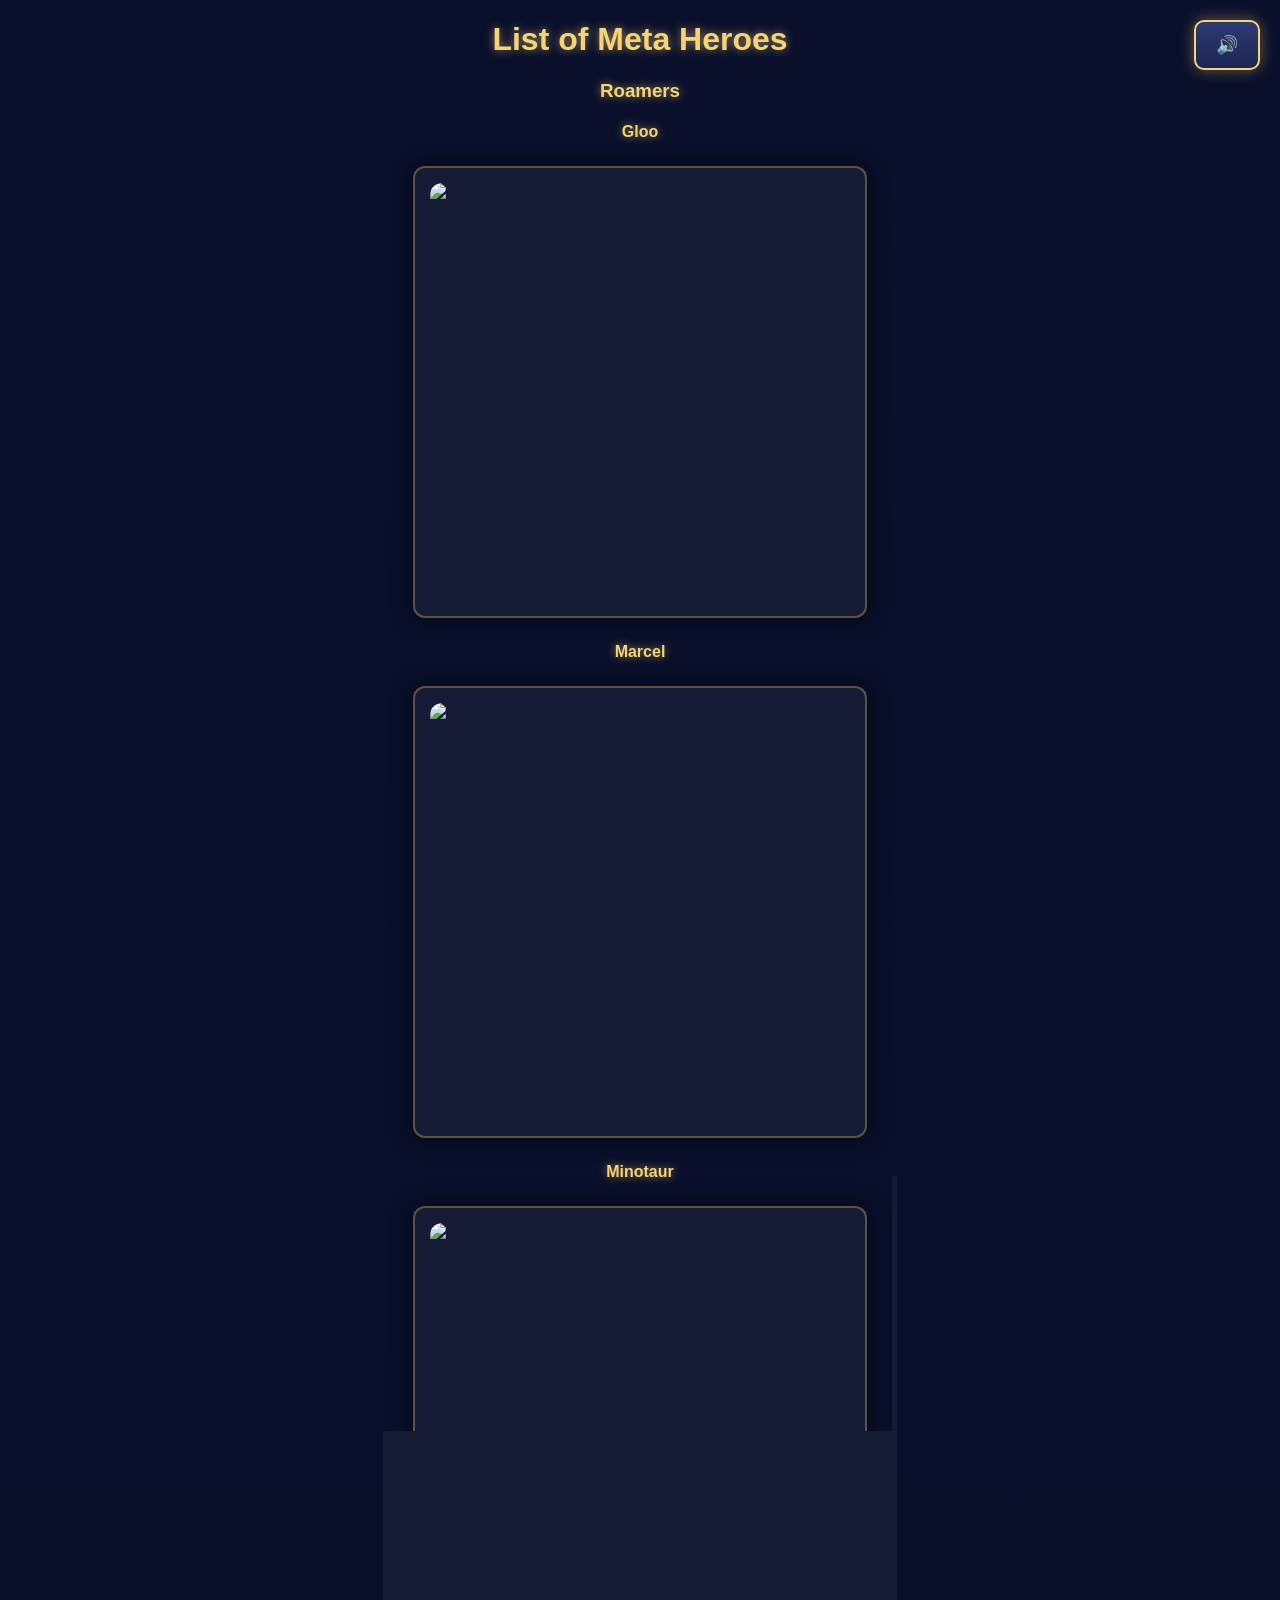
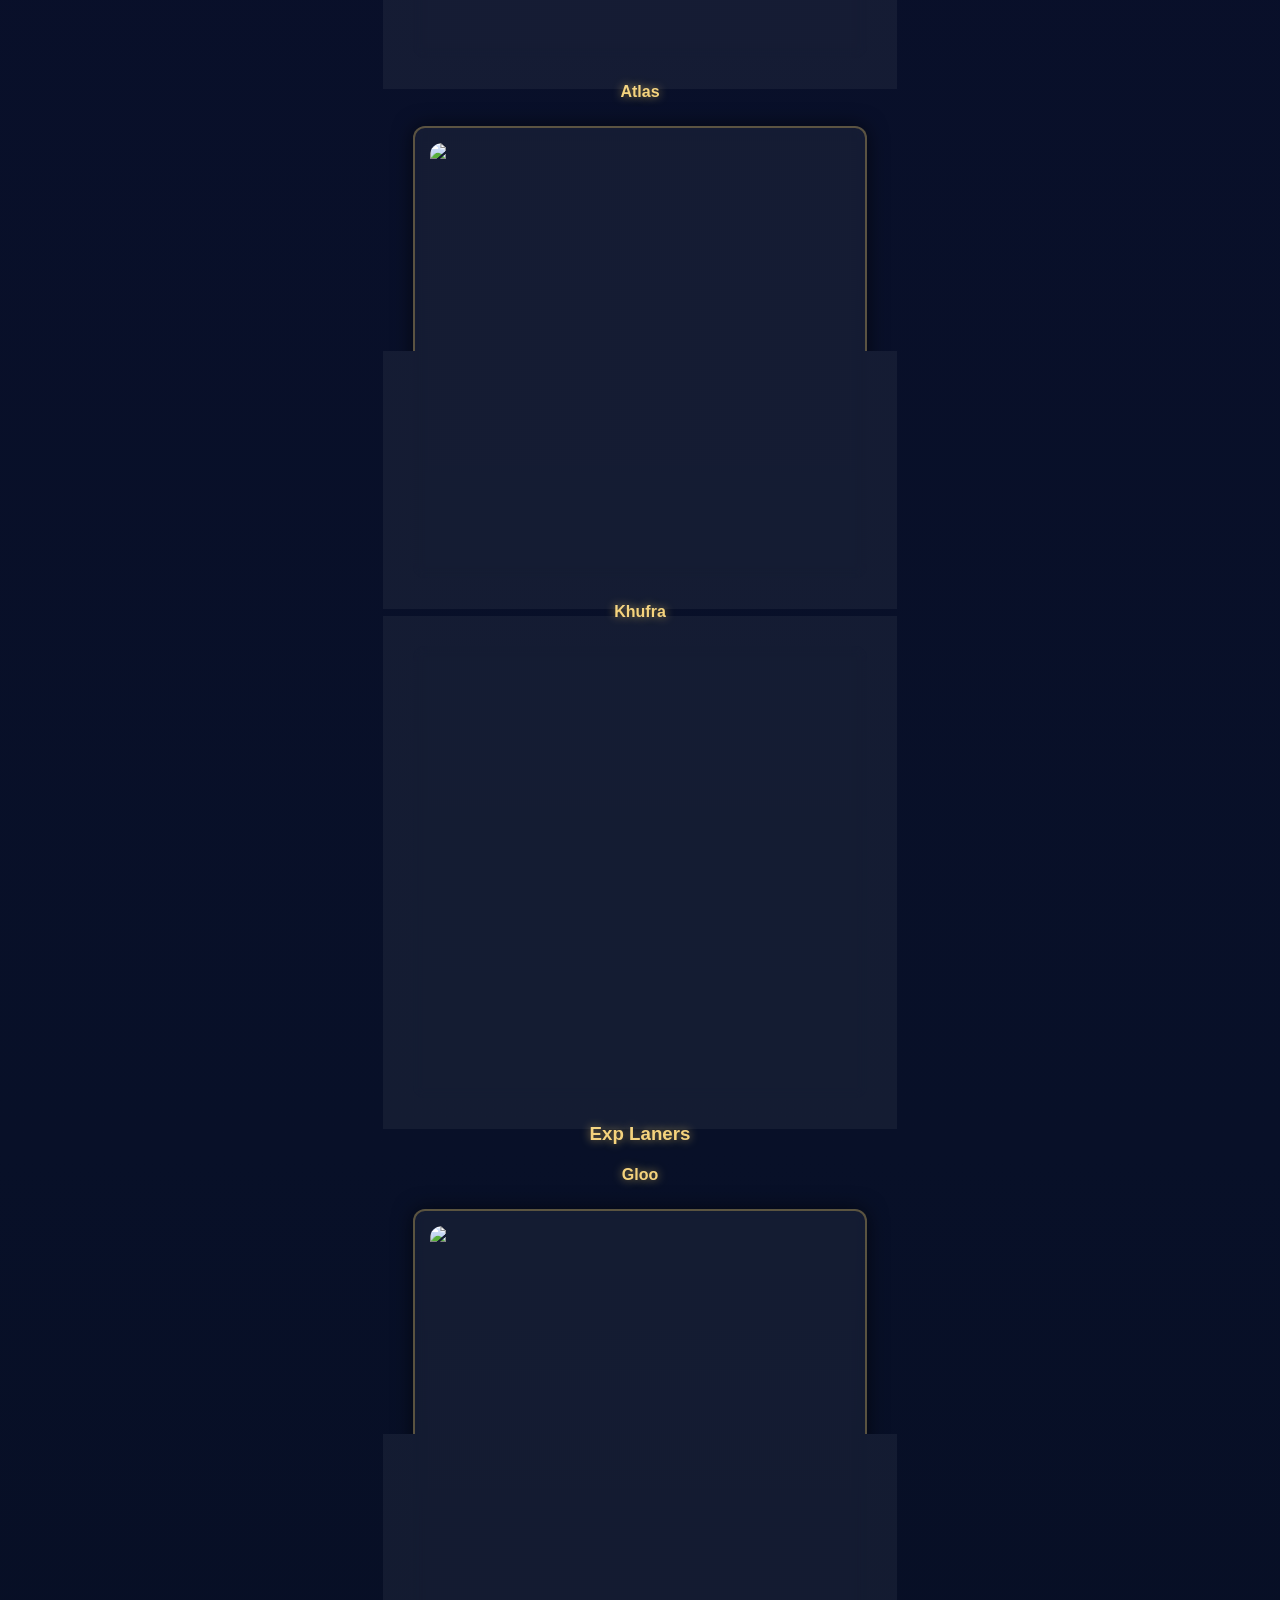
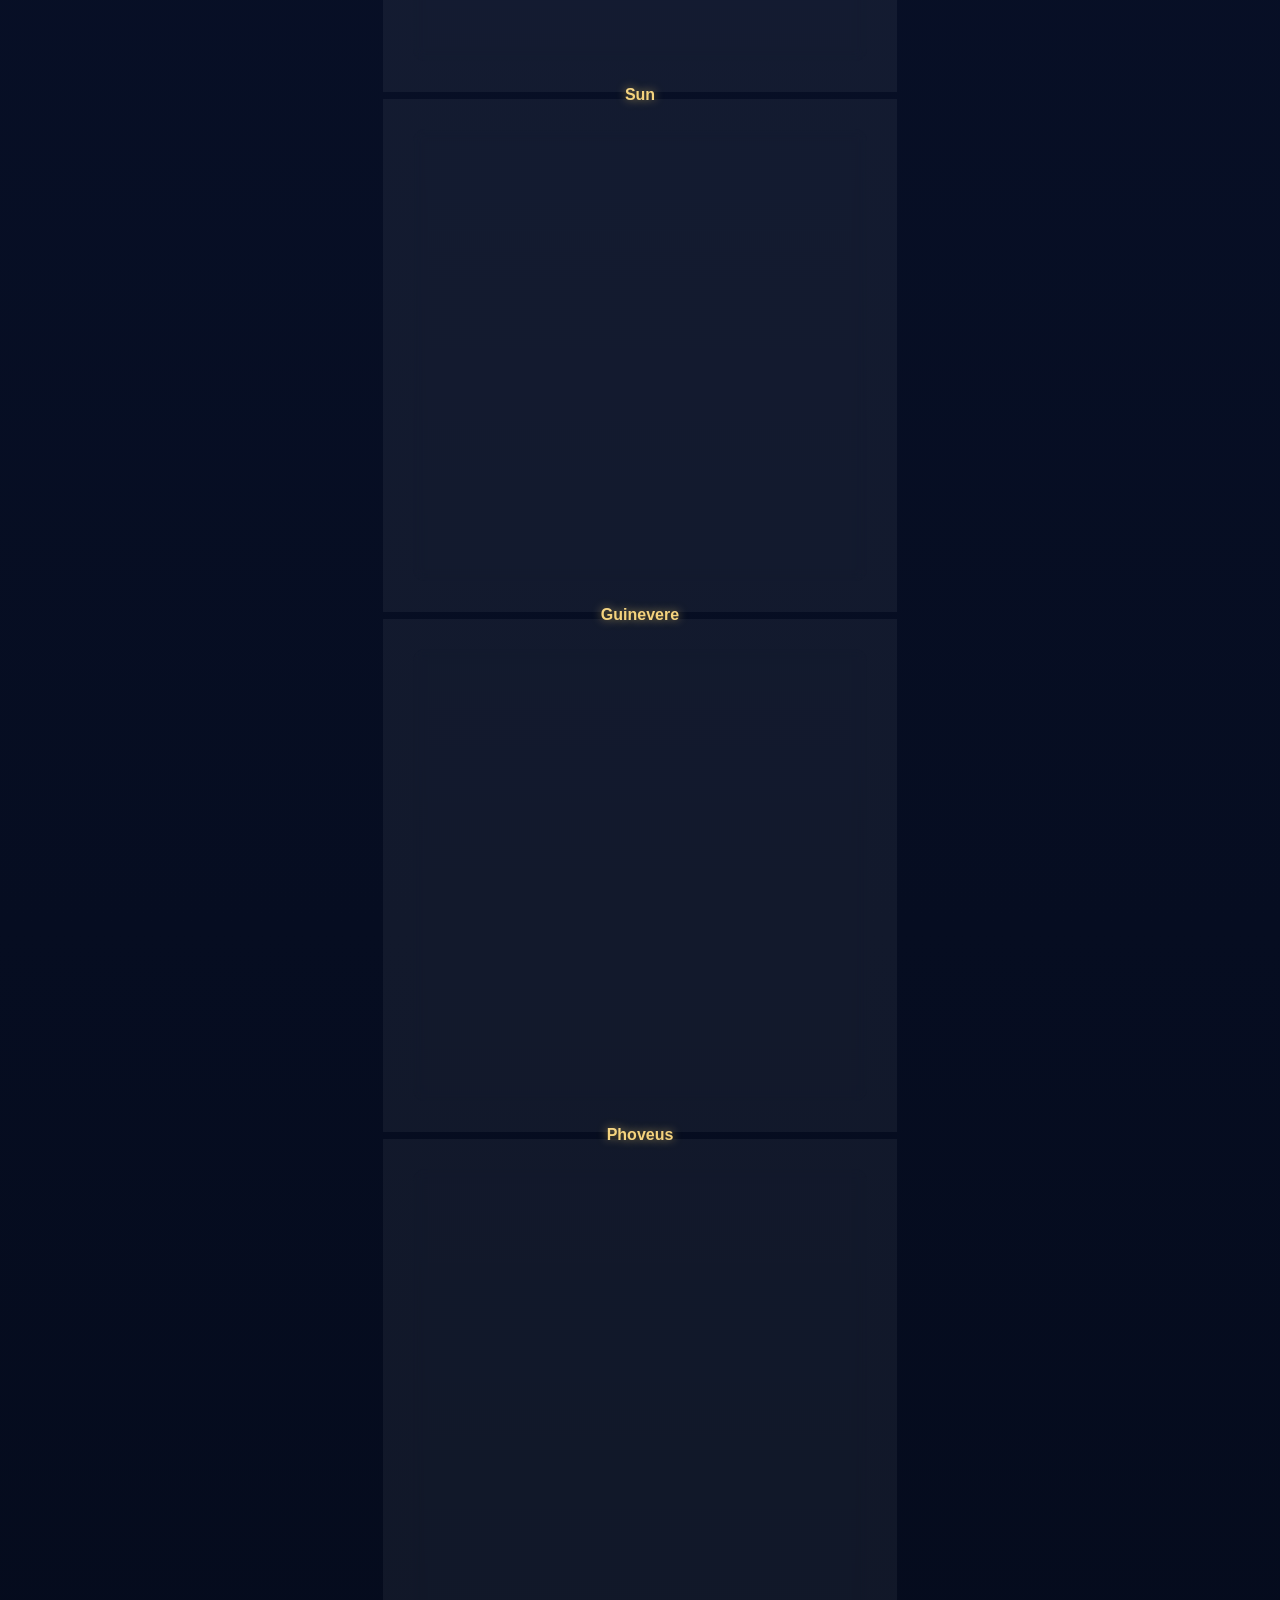
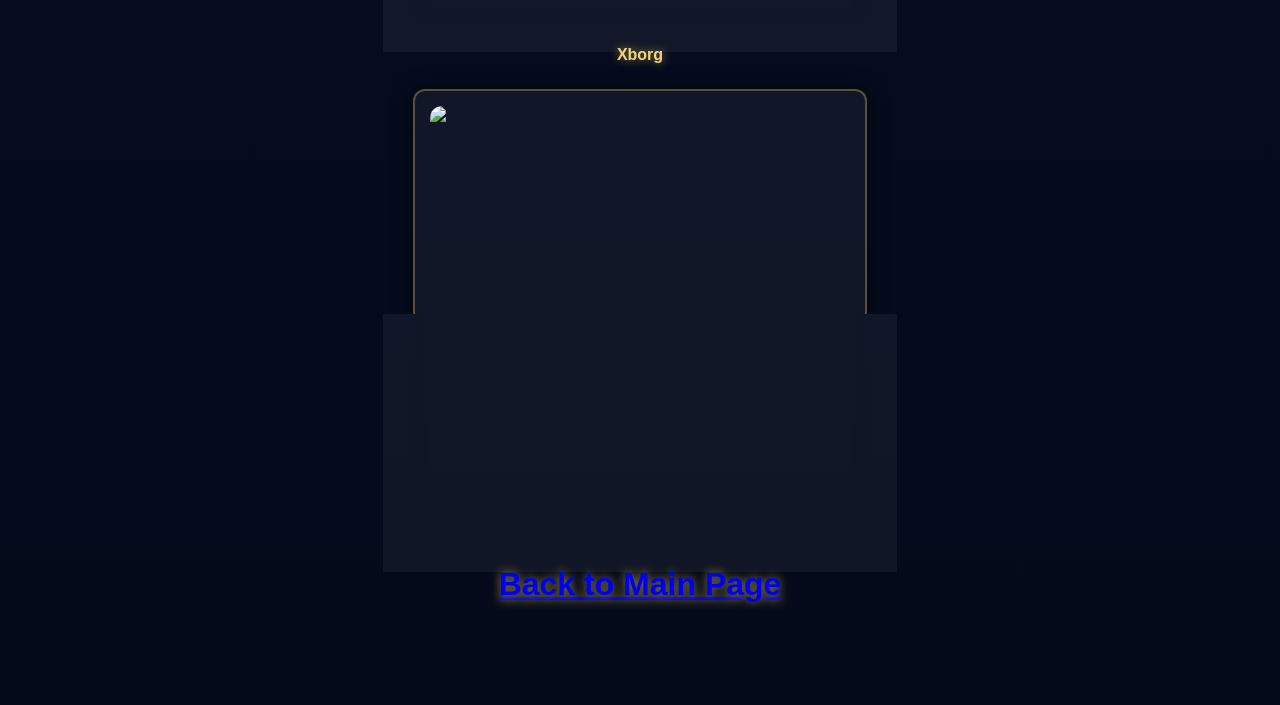
==== Meta/ListofMeta.html @ 01f4c05a "initial commit" ====
<!DOCTYPE html>
<html lang="en">
<head>
    <meta charset="UTF-8">
    <meta name="viewport" content="width=device-width, initial-scale=1.0">
    <link rel="stylesheet" href="StyleList.css">
    <title>List of Meta</title>
</head>

<body>
    <audio id="bgm" src="audio/bgm.mp3" loop></audio>

<button id="musicToggle" class="music-btn">🔊</button>
    <h1>List of Meta Heroes</h1>

    <h3>Roamers</h3>

    <h4>Gloo</h4>
    <div class="center">
        <img class="hero"
             data-text="Gloo is a tank that excels in split fights and sticking to enemies. He can annoy enemy junglers, gold laners, and is generally very annoying to go up against when he targets you. He can apply his stacks easily, which can cancel your mobility."
             data-audio="audio/Gloo.mp3"
             src="https://rare-gallery.com/mocahbig/1388727-Gloo-Mobile-Legends-Video-Game.jpg"
             height="400">
        <p class="info"></p>
    </div>

    <h4>Marcel</h4>
    <div class="center">
        <img class="hero"
             data-text="Marcel is a strong roamer with great engage potential. He is often used to stop initiations, and can use his ultimate to stop projectiles as if he freezes them in time. His passive freezes any enemies who go near him, so he is perfect for protecting squishies against burst assasins."
             data-audio="audio/Marcel.mp3"
             src="https://tse1.mm.bing.net/th/id/OIP.xp0IM19qsoyRHWoN_fJWlAHaMC?rs=1&pid=ImgDetMain&o=7&rm=3"
             height="400">
        <p class="info"></p>
    </div>

    <h4>Minotaur</h4>
    <div class="center">
        <img class="hero"
             data-text="Minotaur is a tank with powerful rage-based crowd control. He is has one of the most versatile kits, as he can inflict slow, stun, and heal his teammates with his low cooldown second skill."
             data-audio="audio/Minotaur.mp3"
             src="https://rare-gallery.com/mocahbig/1393951-Minotaur-Mobile-Legends-Video-Game.jpg"
             height="400">
        <p class="info"></p>
    </div>

    <h4>Atlas</h4>
    <div class="center">
        <img class="hero"
             data-text="Atlas is a top-tier initiator with deadly AoE lockdown. All of his skills inflict crowd control, he is also one of the fastest heroes in the game. His passive is really good for chasing enemies, and slowing them down until they are frozen for about 1 second."
             data-audio="audio/Atlas.mp3"
             src="https://i.pinimg.com/736x/71/84/86/7184860ecf358cebcbe66c372e6c03c8.jpg"
             height="400">
        <p class="info"></p>
    </div>

    <h4>Khufra</h4>
    <div class="center">
        <img class="hero"
             data-text="Khufra counters dash heroes and controls teamfights with ease. His first skill is a long dash which when charged up increases the range, it is a great initiation tool, his ultimate pushes enemies and stuns them longer when they are pushed towards a wall, his second skill cancels any and all dash skills."
             data-audio="audio/Khufra.mp3"
             src="https://i.pinimg.com/736x/e3/ca/2f/e3ca2fff71d5de9b36443336b09f215f.jpg"
             height="400">
        <p class="info"></p>
    </div>

    <h3>Exp Laners</h3>

    <h4>Gloo</h4>
    <div class="center">
        <img class="hero"
             data-text="Gloo dominates 1v1 matchups and is hard to kill in lane. He is even more annoying as an exp laner, because he excels in isolated fights."
             data-audio="audio/Gloo.mp3"
             src="https://rare-gallery.com/mocahbig/1388727-Gloo-Mobile-Legends-Video-Game.jpg"
             height="400">
        <p class="info"></p>
    </div>

    <h4>Sun</h4>
    <div class="center">
        <img class="hero"
             data-text="Sun overwhelms enemies with clones and strong split-pushing. He is a high mobility xp laner, who can rotate and take objectives very fast. His clones increase his mobility and his ability to ambush people."
             data-audio="audio/Sun.mp3"
             src="https://tse1.mm.bing.net/th/id/OIP.bVit2HYLAK1k-tyH1M09tAAAAA?rs=1&pid=ImgDetMain&o=7&rm=3"
             height="400">
        <p class="info"></p>
    </div>

    <h4>Guinevere</h4>
    <div class="center">
        <img class="hero"
             data-text="Guinevere excels at burst damage and anti-dash combos. She can lockdown anyone with her second skill and ultimate, her combos are very easy to learn, and her passive gives her lower cooldowns and lifesteal."
             data-audio="audio/Guinevere.mp3"
             src="https://th.bing.com/th/id/R.c9db997c399f28a44a59aafc44ca693c?rik=BOqHJOD1s4n4ng&pid=ImgRaw&r=0"
             height="400">
        <p class="info"></p>
    </div>

    <h4>Phoveus</h4>
    <div class="center">
        <img class="hero"
             data-text="Phoveus punishes dash heroes and becomes tankier as fights go on. His ultimate slows groups of people, gives him good sustain, and deals decent levels of damage, he is stronger against multiple people, and can be a frontliner in teamfights."
             data-audio="audio/Phoveus.mp3"
             src="https://theriagames.com/wp-content/uploads/2025/03/Mobile-Legends-Phoveus.webp"
             height="400">
        <p class="info"></p>
    </div>

    <h4>Xborg</h4>
    <div class="center">
        <img class="hero"
             data-text="Xborg is a durable fighter with strong sustained damage. He is a prominent exp laner, his true damage can bypass any defense, and he has high levels of sustain and durability, his ultimate deals a massive amount of damage, and he has really good AOE."
             data-audio="audio/Xborg.mp3"
             src="https://rare-gallery.com/mocahbig/1393911-X-Borg-Mobile-Legends-Video-Game.jpg"
             height="400">
        <p class="info"></p>
    </div>

    <h1><a href="../index.html">Back to Main Page</a></h1>

    <script src="ListofMeta.js"></script>
</body>
</html>
---- Meta/StyleList.css ----
body {
    background: linear-gradient(180deg, #0a0f2c, #081028, #040a1a);
    font-family: 'Poppins', sans-serif;
    color: white;
    margin: 0;
    padding-bottom: 80px;}

h1, h3, h4 {
    color: #f5d37d;
    text-shadow: 0 0 10px rgba(255, 215, 100, 0.6);
    text-align: center;
}

.center img {
    display: block;
    margin: 0 auto;
}
@keyframes clickPop {
    0% { transform: scale(1); }
    50% { transform: scale(1.08); }
    100% { transform: scale(1); }
}
.hero {
    border-radius: 12px;
    transition: 0.2s;
    cursor: pointer;
}

.hero.glow {
    box-shadow: 0 0 25px 8px rgba(255, 215, 100, 0.7);
}

.hero.clicked {
    animation: clickPop 0.15s ease-out;
}

@keyframes clickPop {
    0% { transform: scale(1); }
    50% { transform: scale(1.08); }
    100% { transform: scale(1); }
}


.info {
    opacity: 0;
    color: #f5d37d;
    text-align: center;
    margin-top: 12px;
    font-size: 18px;
    transition: opacity 0.4s ease;
}

.info.show {
    opacity: 1;
}

.music-btn {
    position: fixed;
    top: 20px;
    right: 20px;
    padding: 12px 20px;
    background: linear-gradient(180deg, #2e3a72, #1c2554);
    border: 2px solid #f5d37d;
    border-radius: 10px;
    color: #f5d37d;
    font-size: 18px;
    cursor: pointer;
    box-shadow: 0 0 15px rgba(255, 215, 100, 0.4);
    transition: 0.2s;
}

.music-btn:hover {
    transform: scale(1.05);
    box-shadow: 0 0 25px rgba(255, 215, 100, 0.7);
}
.center {
    background: rgba(255, 255, 255, 0.05);
    border: 2px solid rgba(255, 215, 100, 0.3);
    border-radius: 12px;
    padding: 15px;
    margin: 25px auto;
    width: 420px;
    backdrop-filter: blur(6px);
    box-shadow: 0 0 20px rgba(0, 0, 0, 0.6);
    transition: 0.3s;
}

.center:hover {
    transform: scale(1.02);
    box-shadow: 0 0 25px rgba(255, 215, 100, 0.4);
}
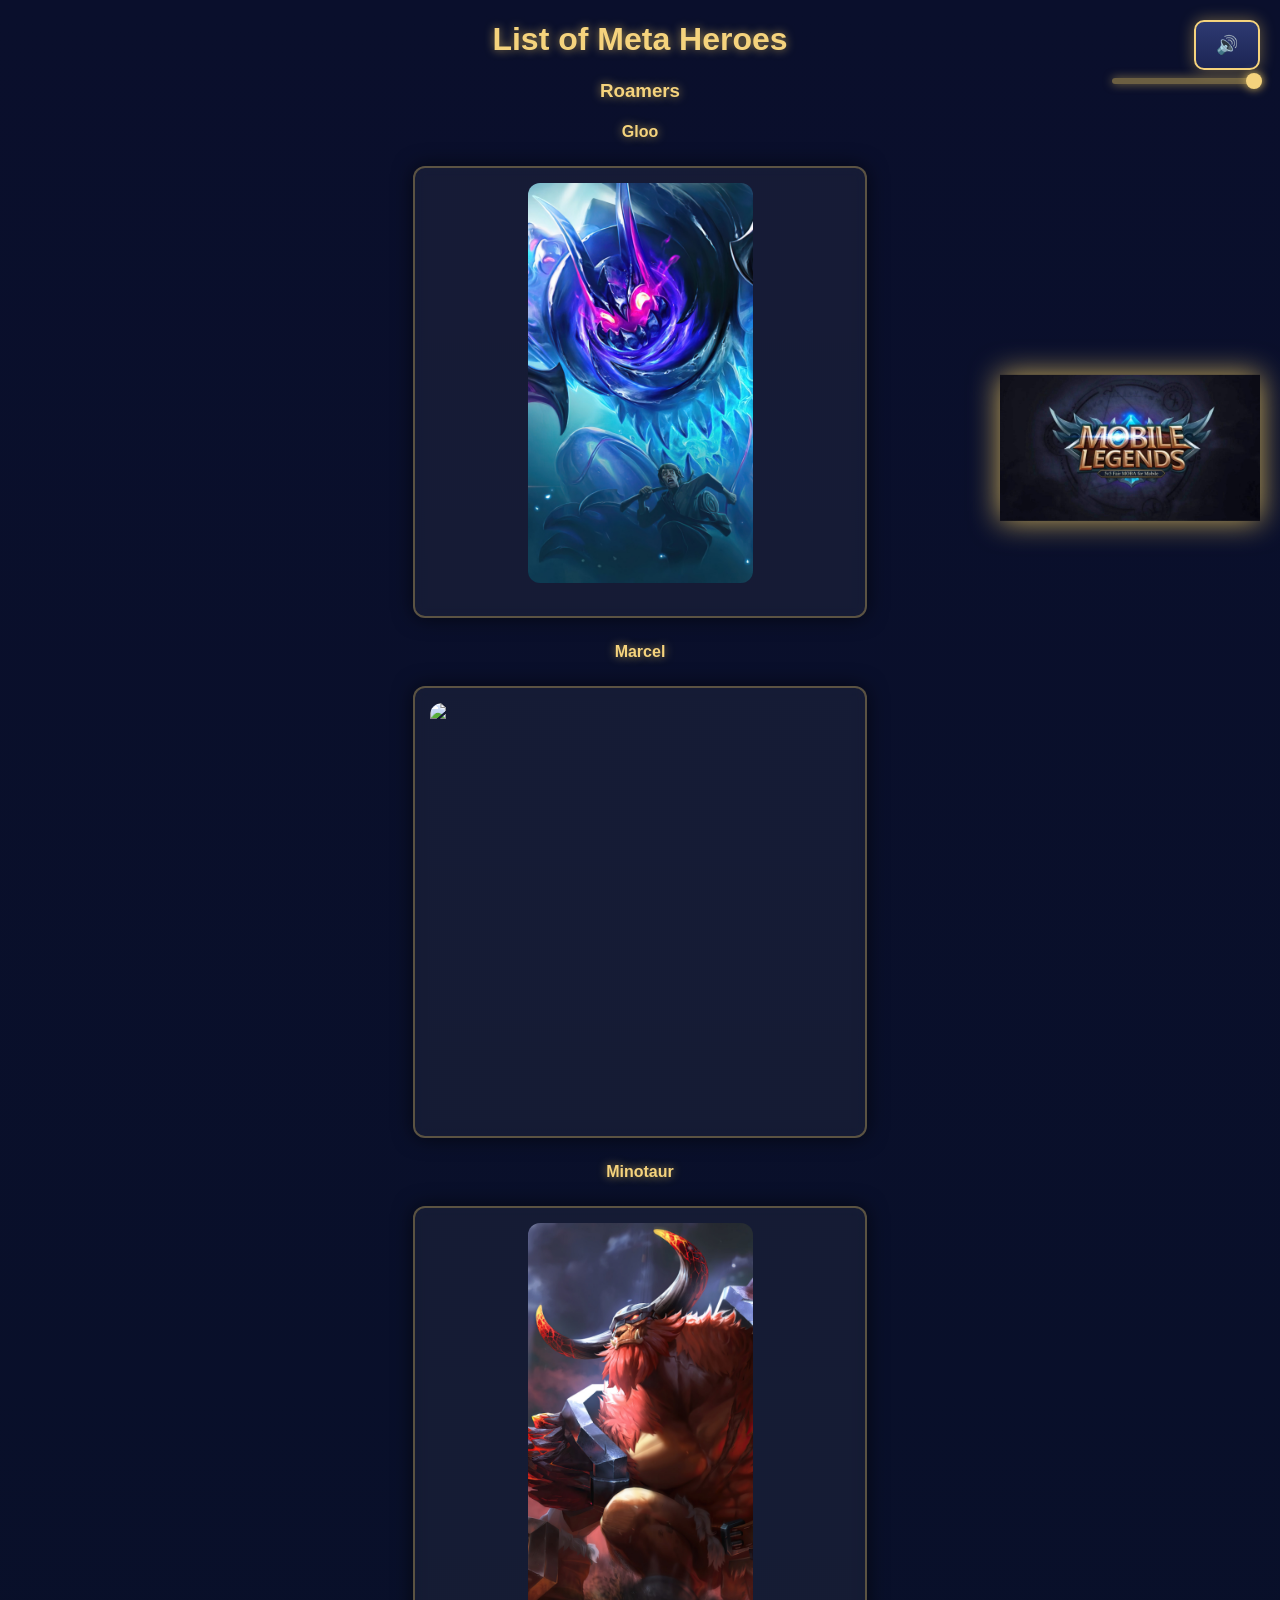
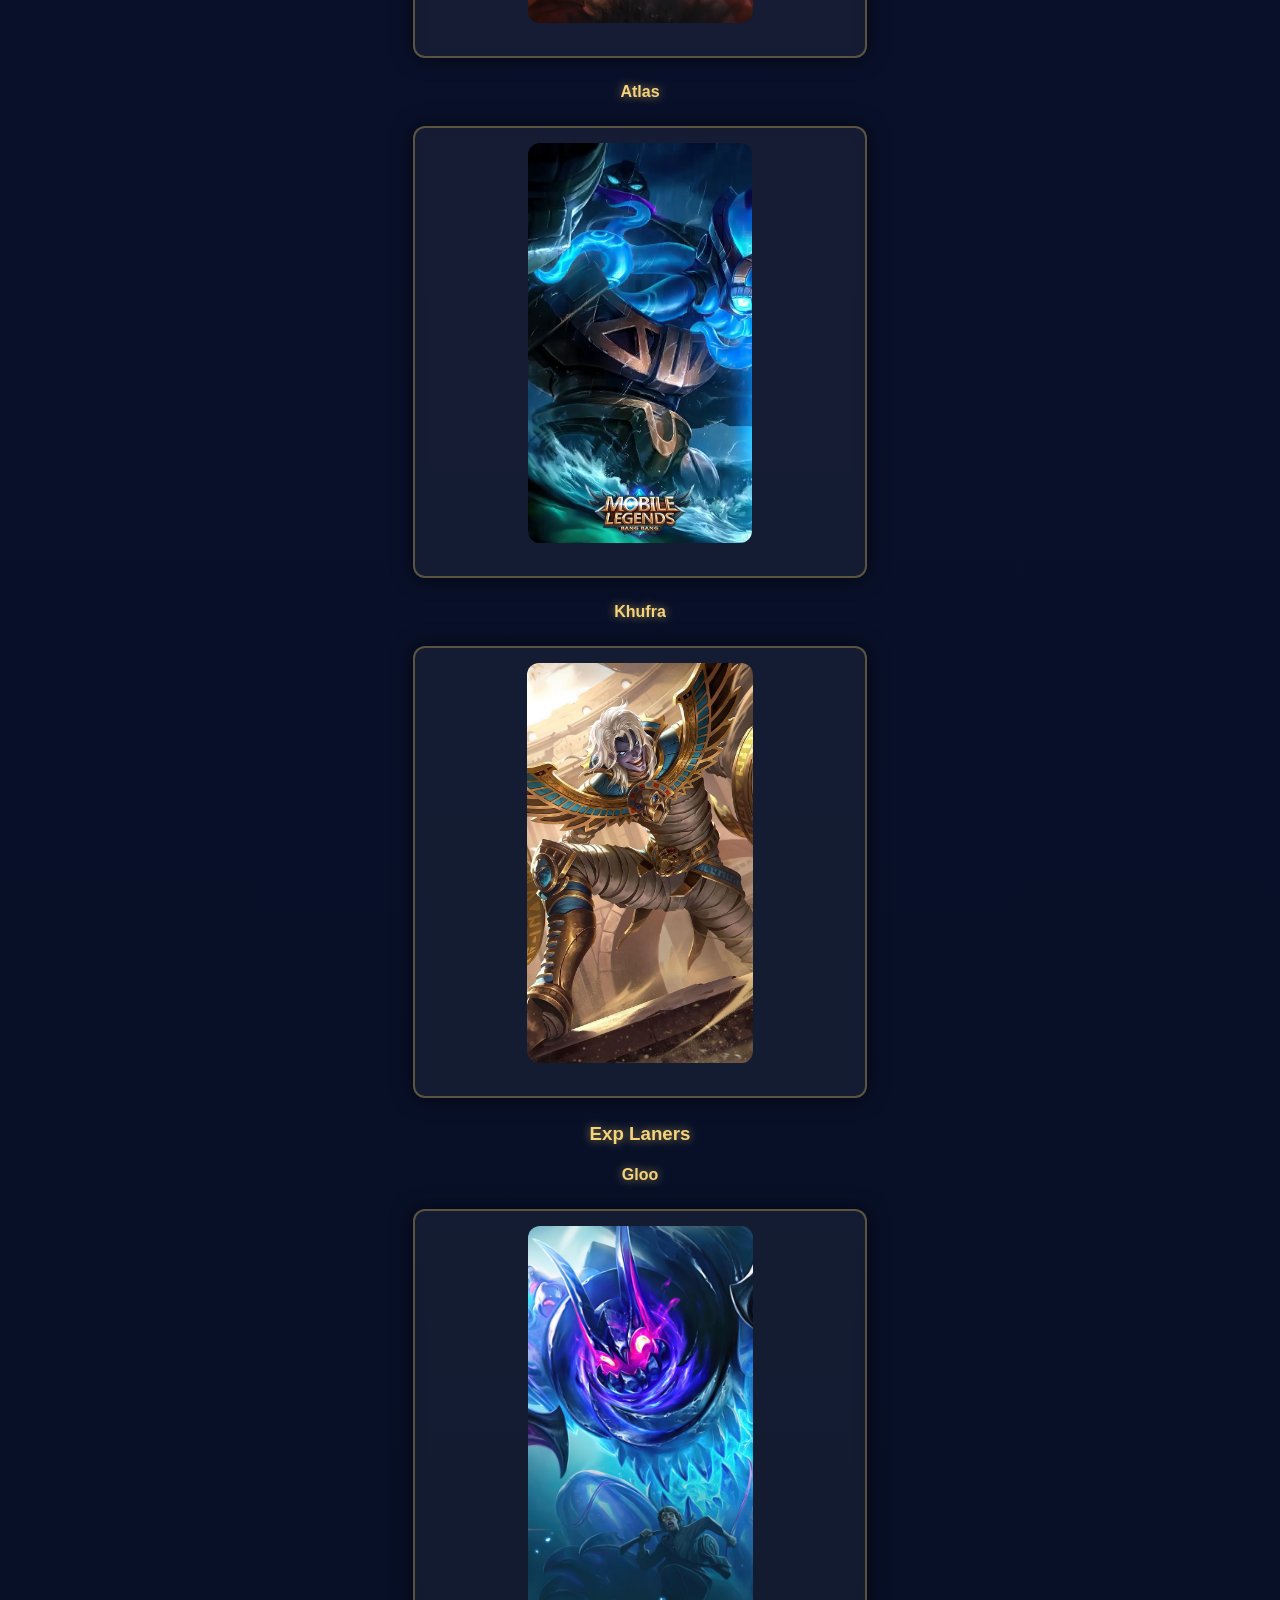
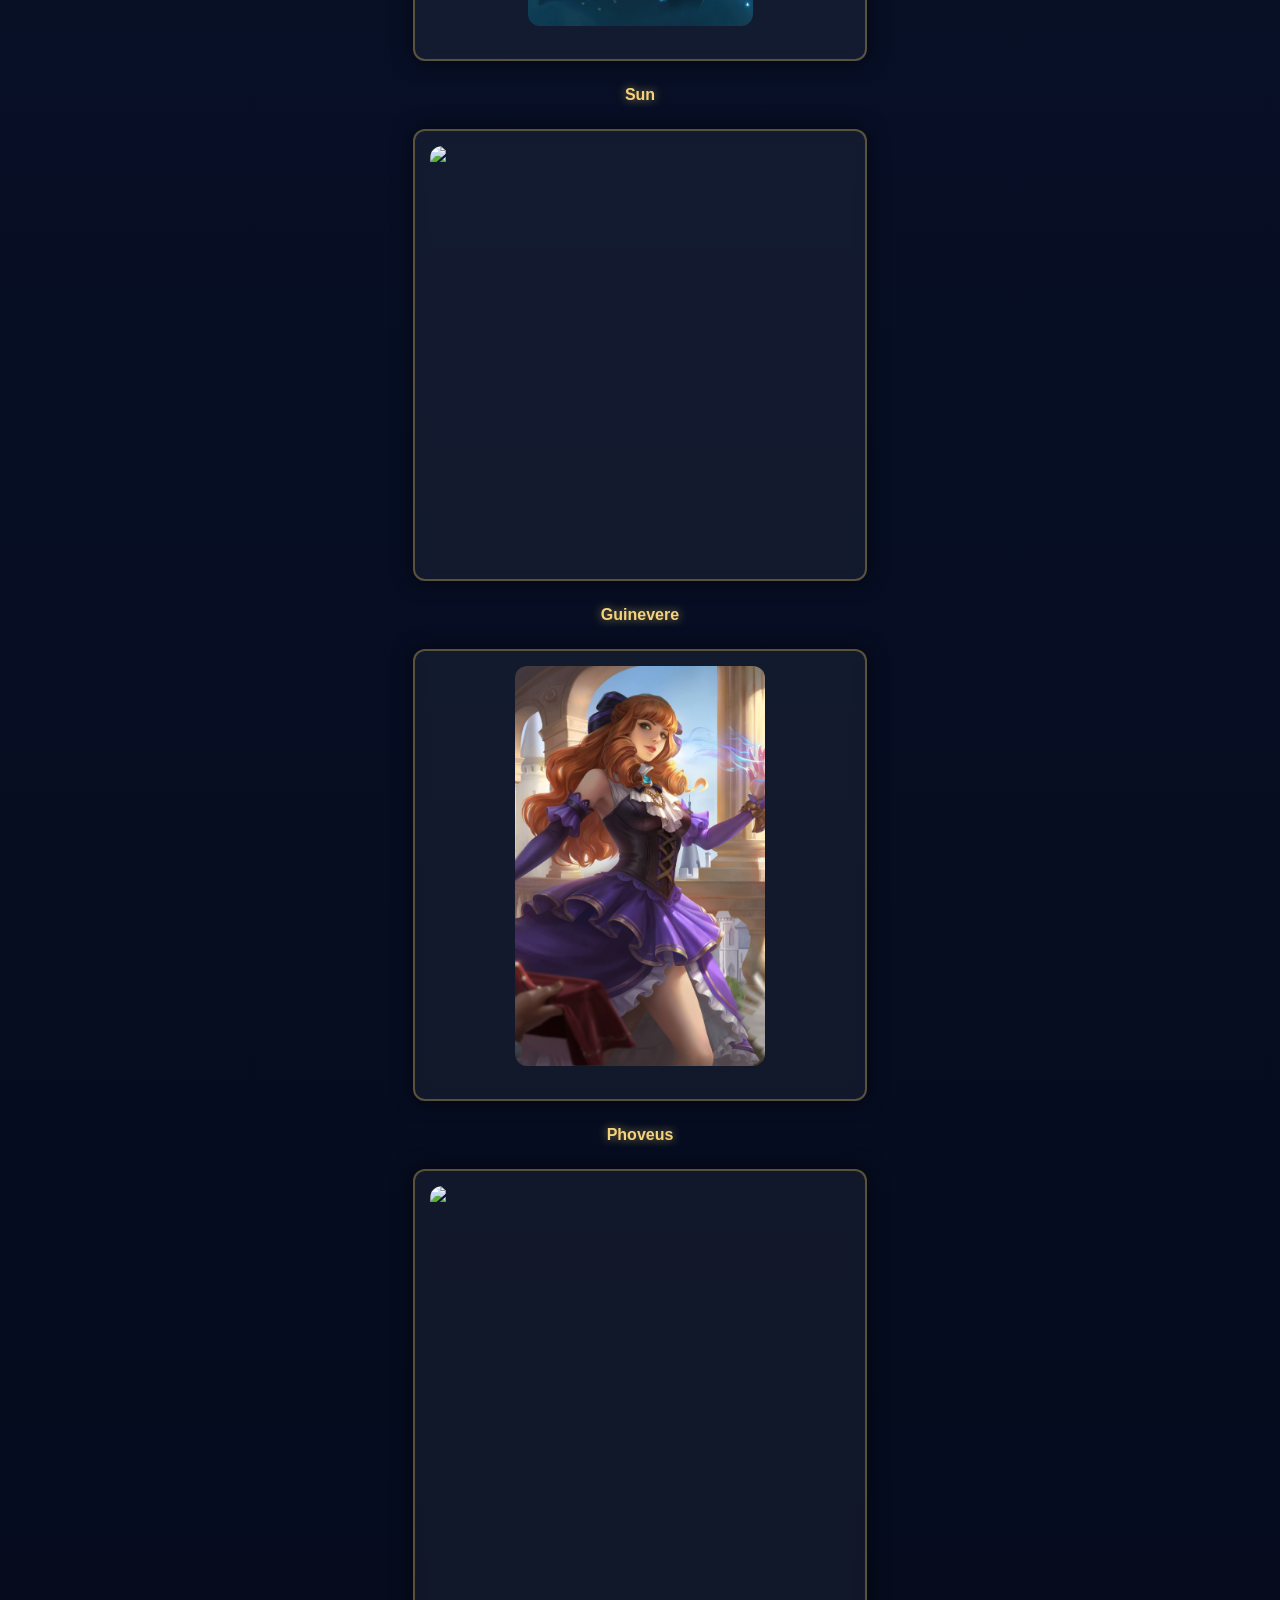
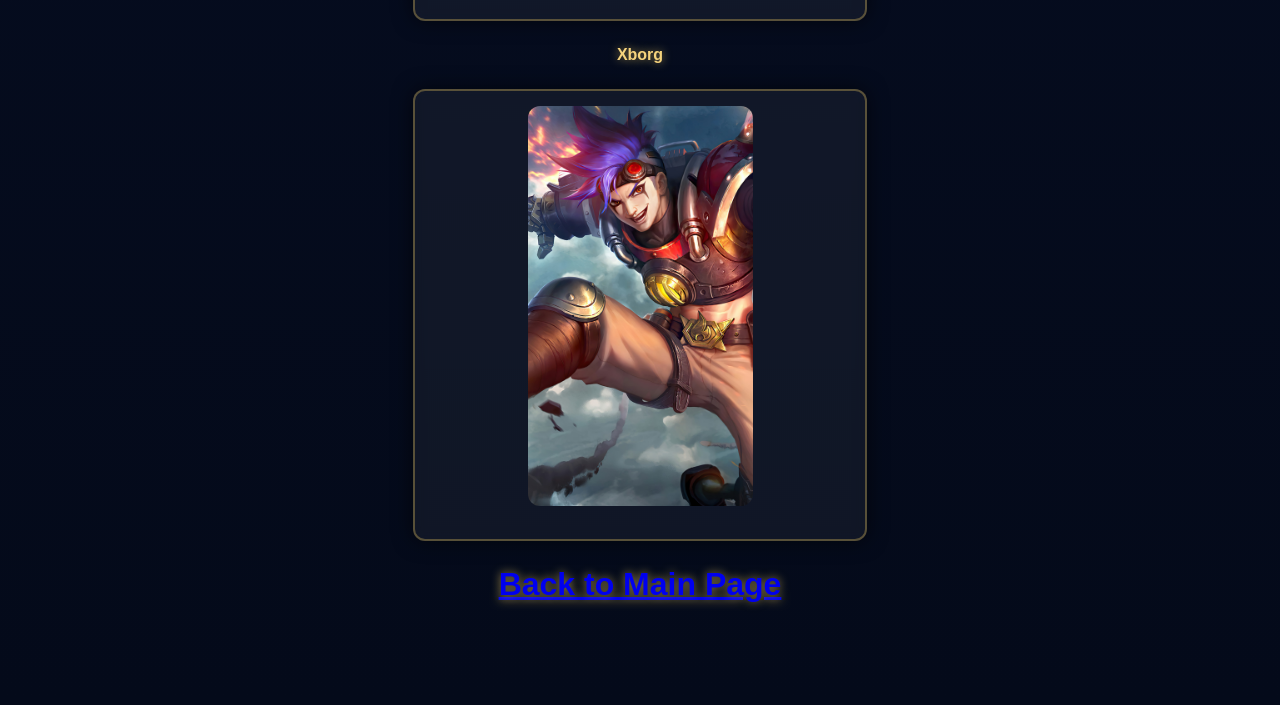
==== commit 594ccf9f: "Initial upload" ====
--- a/Meta/ListofMeta.html
+++ b/Meta/ListofMeta.html
@@ -8,9 +8,17 @@
 </head>
 
 <body>
+<div id="mlbbLogo">
+    <img src="/Images/MLBB.jpg" alt="MLBB Logo">
+</div>
+<div id="particles"></div>
+    <div id="particles"></div>
     <audio id="bgm" src="audio/bgm.mp3" loop></audio>
 
 <button id="musicToggle" class="music-btn">🔊</button>
+<div class="volume-container">
+    <input type="range" id="volumeSlider" min="0" max="100" value="100">
+</div>
     <h1>List of Meta Heroes</h1>
 
     <h3>Roamers</h3>
@@ -20,7 +28,7 @@
         <img class="hero"
              data-text="Gloo is a tank that excels in split fights and sticking to enemies. He can annoy enemy junglers, gold laners, and is generally very annoying to go up against when he targets you. He can apply his stacks easily, which can cancel your mobility."
              data-audio="audio/Gloo.mp3"
-             src="https://rare-gallery.com/mocahbig/1388727-Gloo-Mobile-Legends-Video-Game.jpg"
+             src="/Images/Gloo.jpg"
              height="400">
         <p class="info"></p>
     </div>
@@ -40,7 +48,7 @@
         <img class="hero"
              data-text="Minotaur is a tank with powerful rage-based crowd control. He is has one of the most versatile kits, as he can inflict slow, stun, and heal his teammates with his low cooldown second skill."
              data-audio="audio/Minotaur.mp3"
-             src="https://rare-gallery.com/mocahbig/1393951-Minotaur-Mobile-Legends-Video-Game.jpg"
+             src="/Images/Minotaur.jpg"
              height="400">
         <p class="info"></p>
     </div>
@@ -50,7 +58,7 @@
         <img class="hero"
              data-text="Atlas is a top-tier initiator with deadly AoE lockdown. All of his skills inflict crowd control, he is also one of the fastest heroes in the game. His passive is really good for chasing enemies, and slowing them down until they are frozen for about 1 second."
              data-audio="audio/Atlas.mp3"
-             src="https://i.pinimg.com/736x/71/84/86/7184860ecf358cebcbe66c372e6c03c8.jpg"
+             src="/Images/Atlas.jpg"
              height="400">
         <p class="info"></p>
     </div>
@@ -60,7 +68,7 @@
         <img class="hero"
              data-text="Khufra counters dash heroes and controls teamfights with ease. His first skill is a long dash which when charged up increases the range, it is a great initiation tool, his ultimate pushes enemies and stuns them longer when they are pushed towards a wall, his second skill cancels any and all dash skills."
              data-audio="audio/Khufra.mp3"
-             src="https://i.pinimg.com/736x/e3/ca/2f/e3ca2fff71d5de9b36443336b09f215f.jpg"
+             src="/Images/Khufra.jpg"
              height="400">
         <p class="info"></p>
     </div>
@@ -72,7 +80,7 @@
         <img class="hero"
              data-text="Gloo dominates 1v1 matchups and is hard to kill in lane. He is even more annoying as an exp laner, because he excels in isolated fights."
              data-audio="audio/Gloo.mp3"
-             src="https://rare-gallery.com/mocahbig/1388727-Gloo-Mobile-Legends-Video-Game.jpg"
+             src="/Images/Gloo.jpg"
              height="400">
         <p class="info"></p>
     </div>
@@ -92,7 +100,7 @@
         <img class="hero"
              data-text="Guinevere excels at burst damage and anti-dash combos. She can lockdown anyone with her second skill and ultimate, her combos are very easy to learn, and her passive gives her lower cooldowns and lifesteal."
              data-audio="audio/Guinevere.mp3"
-             src="https://th.bing.com/th/id/R.c9db997c399f28a44a59aafc44ca693c?rik=BOqHJOD1s4n4ng&pid=ImgRaw&r=0"
+             src="/Images/Guinevere.jfif"
              height="400">
         <p class="info"></p>
     </div>
@@ -112,7 +120,7 @@
         <img class="hero"
              data-text="Xborg is a durable fighter with strong sustained damage. He is a prominent exp laner, his true damage can bypass any defense, and he has high levels of sustain and durability, his ultimate deals a massive amount of damage, and he has really good AOE."
              data-audio="audio/Xborg.mp3"
-             src="https://rare-gallery.com/mocahbig/1393911-X-Borg-Mobile-Legends-Video-Game.jpg"
+             src="/Images/Xborg.jpg"
              height="400">
         <p class="info"></p>
     </div>
--- a/Meta/StyleList.css
+++ b/Meta/StyleList.css
@@ -1,59 +1,44 @@
 body {
-    background: linear-gradient(180deg, #0a0f2c, #081028, #040a1a);
+    background:
+        linear-gradient(180deg, #0a0f2c, #081028, #040a1a),
+        url("Images/MLBB.jpg") no-repeat center center fixed;
+    background-size: cover;
     font-family: 'Poppins', sans-serif;
     color: white;
     margin: 0;
     padding-bottom: 80px;}
-
 h1, h3, h4 {
     color: #f5d37d;
     text-shadow: 0 0 10px rgba(255, 215, 100, 0.6);
-    text-align: center;
-}
-
+    text-align: center;}
 .center img {
     display: block;
-    margin: 0 auto;
-}
+    margin: 0 auto;}
 @keyframes clickPop {
     0% { transform: scale(1); }
     50% { transform: scale(1.08); }
-    100% { transform: scale(1); }
-}
+    100% { transform: scale(1); }}
 .hero {
     border-radius: 12px;
     transition: 0.2s;
-    cursor: pointer;
-}
-
+    cursor: pointer;}
 .hero.glow {
-    box-shadow: 0 0 25px 8px rgba(255, 215, 100, 0.7);
-}
-
+    box-shadow: 0 0 25px 8px rgba(255, 215, 100, 0.7);}
 .hero.clicked {
-    animation: clickPop 0.15s ease-out;
-}
-
+    animation: clickPop 0.15s ease-out;}
 @keyframes clickPop {
     0% { transform: scale(1); }
     50% { transform: scale(1.08); }
-    100% { transform: scale(1); }
-}
-
-
+    100% { transform: scale(1); }}
 .info {
     opacity: 0;
     color: #f5d37d;
     text-align: center;
     margin-top: 12px;
     font-size: 18px;
-    transition: opacity 0.4s ease;
-}
-
+    transition: opacity 0.4s ease;}
 .info.show {
-    opacity: 1;
-}
-
+    opacity: 1;}
 .music-btn {
     position: fixed;
     top: 20px;
@@ -66,13 +51,32 @@
     font-size: 18px;
     cursor: pointer;
     box-shadow: 0 0 15px rgba(255, 215, 100, 0.4);
-    transition: 0.2s;
-}
-
+    transition: 0.2s;}
 .music-btn:hover {
     transform: scale(1.05);
-    box-shadow: 0 0 25px rgba(255, 215, 100, 0.7);
-}
+    box-shadow: 0 0 25px rgba(255, 215, 100, 0.7);}
+    .volume-container {
+    position: fixed;
+    top: 70px;
+    right: 20px;
+    width: 150px;}
+#volumeSlider {
+    width: 100%;
+    -webkit-appearance: none;
+    height: 6px;
+    background: rgba(255, 215, 100, 0.4);
+    border-radius: 5px;
+    outline: none;
+    cursor: pointer;
+    box-shadow: 0 0 10px rgba(255, 215, 100, 0.5);}
+#volumeSlider::-webkit-slider-thumb {
+    -webkit-appearance: none;
+    width: 16px;
+    height: 16px;
+    background: #f5d37d;
+    border-radius: 50%;
+    box-shadow: 0 0 10px rgba(255, 215, 100, 0.8);
+    cursor: pointer;}
 .center {
     background: rgba(255, 255, 255, 0.05);
     border: 2px solid rgba(255, 215, 100, 0.3);
@@ -82,10 +86,46 @@
     width: 420px;
     backdrop-filter: blur(6px);
     box-shadow: 0 0 20px rgba(0, 0, 0, 0.6);
-    transition: 0.3s;
-}
-
+    transition: 0.3s;}
 .center:hover {
     transform: scale(1.02);
-    box-shadow: 0 0 25px rgba(255, 215, 100, 0.4);
-}
+    box-shadow: 0 0 25px rgba(255, 215, 100, 0.4);}
+    /* Particle container */
+#particles {
+    position: fixed;
+    top: 0;
+    left: 0;
+    width: 100vw;
+    height: 100vh;
+    pointer-events: none;
+    overflow: hidden;
+    z-index: 1;}
+.particle {
+    position: absolute;
+    bottom: -20px;
+    background: rgba(255, 215, 100, 0.8);
+    border-radius: 50%;
+    box-shadow: 0 0 10px rgba(255, 215, 100, 1);
+    animation: floatUp linear infinite;}
+@keyframes floatUp {
+    0% {
+     transform: translateY(0);
+     opacity: 1;}
+    100% {
+    transform: translateY(-120vh);
+    opacity: 0;}}
+#mlbbLogo {
+    position: fixed;
+    top: 50%;
+    right: 20px;
+    transform: translateY(-50%);
+    z-index: 3;
+    pointer-events: none;}
+#mlbbLogo img {
+    width: 260px;
+    filter: drop-shadow(0 0 15px rgba(255, 215, 100, 0.8));
+    animation: logoFloat 4s ease-in-out infinite;}
+@keyframes logoFloat {
+    0% { transform: translateY(0); }
+    50% { transform: translateY(-10px); }
+    100% { transform: translateY(0); }}
